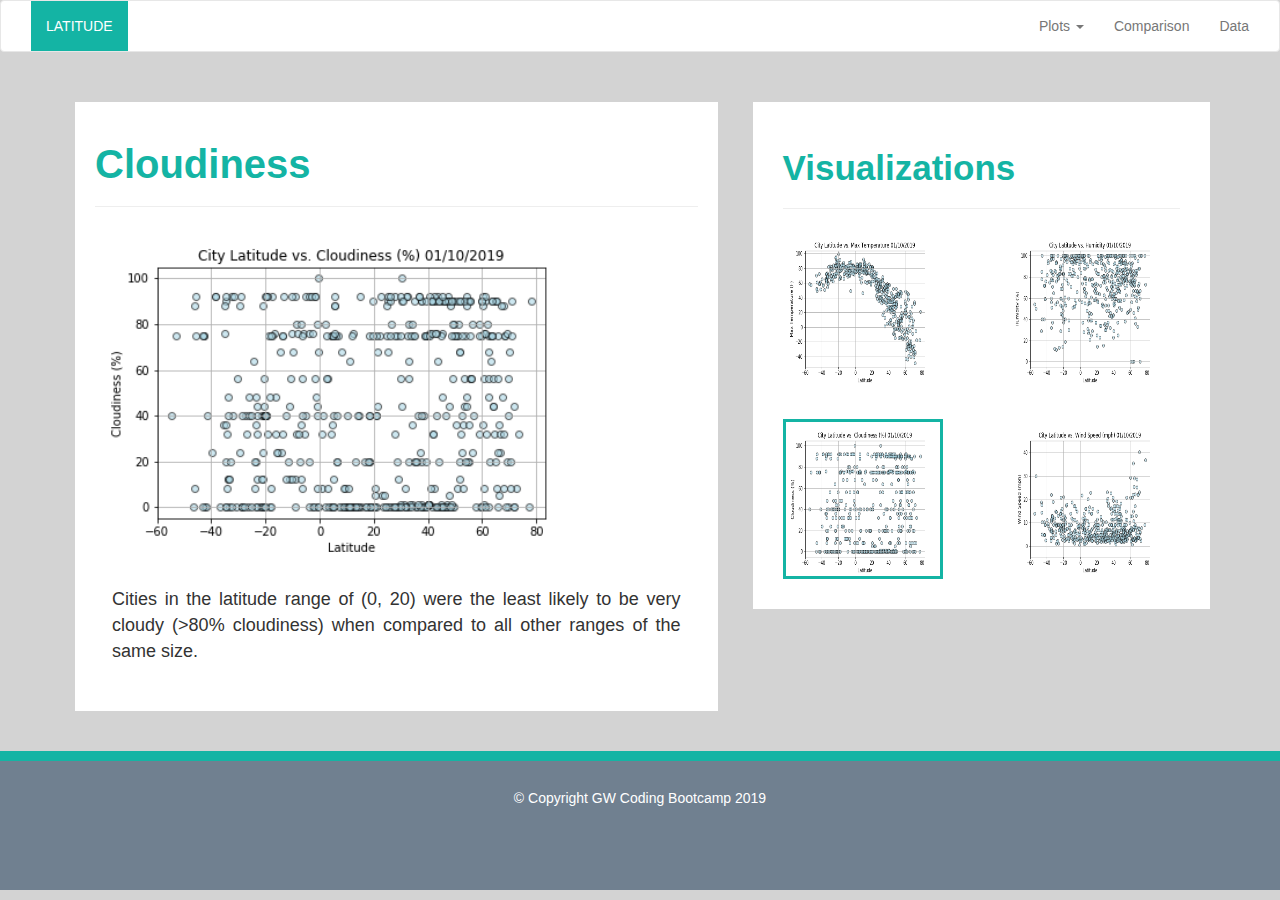
==== Latitude/cloudiness.html @ 416b3da1 "Add files via upload" ====
<!DOCTYPE html>
<html>
<head>
    <meta charset="utf-8" />
    <title>Bootstrap Visualization Dashboard</title>
    <link rel="stylesheet" href="https://maxcdn.bootstrapcdn.com/bootstrap/3.3.7/css/bootstrap.min.css" integrity="sha384-BVYiiSIFeK1dGmJRAkycuHAHRg32OmUcww7on3RYdg4Va+PmSTsz/K68vbdEjh4u" crossorigin="anonymous">
    <link rel="stylesheet" href="styles.css">
    <script src="https://code.jquery.com/jquery-3.2.1.slim.min.js"></script>
    <script src="https://maxcdn.bootstrapcdn.com/bootstrap/4.0.0/js/bootstrap.min.js"></script>
</head>
<body>
    <nav class="navbar navbar-default">
         <div class="container-fluid">
            <!-- Brand and toggle get grouped for better mobile display -->
            <div class="navbar-header">
                <button type="button" class="navbar-toggle collapsed" data-toggle="collapse" data-target="#bs-example-navbar-collapse-1" aria-expanded="false">
                    <span class="sr-only">Toggle navigation</span>
                    <span class="icon-bar"></span>
                    <span class="icon-bar"></span>
                    <span class="icon-bar"></span>
                </button>
            </div>
             <!-- Collect the nav links, and other content for toggling -->
            <div class="collapse navbar-collapse" id="bs-example-navbar-collapse-1">
                <!--left nav link-->
                <ul class="nav navbar-nav">
                    <li class="active">
                        <a href="index.html">LATITUDE
                            <span class="sr-only">(current)</span>
                        </a>
                </ul>
                <!--Right navigation link-->
                <ul class="nav navbar-nav navbar-right">
                    <li class="dropdown">
                        <a class="dropdown-toggle" data-toggle="dropdown" role="button" aria-haspopup="true" aria-expanded="false">Plots
                            <span class="caret"></span></a>
                        <ul class="dropdown-menu">
                            <li><a href="temperature.html">Max Temperature</a></li>
                            <li><a href="humidity.html">Humidity</a></li>
                            <li><a href="cloudiness.html">Cloudiness</a></li>
                            <li><a href="windspeed.html">Wind Speed</a></li>
                        </ul>
                    <li><a href="comparison.html">Comparison</a>
                    <li><a href="data.html">Data</a>
                </ul>
            </div>
            <!-- /.navbar-collapse -->
        </div>
        <!-- /.container-fluid -->
    </nav>
    <div class="container">
        <div class="row">
            <div class="col-md-7">
                <div class="main-box">
                    <h1 class="main-pg-header">Cloudiness</h1>
                    <hr>
                    <div class="summary txt">
                        <img id="result-img" src="Images/Latitude_Cloudiness.png", alt="Latitude vs. Cloudiness">
                        <p>
                            Cities in the latitude range of (0, 20) were the least likely to be very cloudy (>80% cloudiness) when compared to all other ranges of the same size.
                        </p>
                    </div>
                </div>
            </div>
            <div class="col-md-5">
                <div class="side-box">
                <h2 class="main-pg-subheader">Visualizations</h2>
                <hr>
                <div class="sidebar">
                    <a href="temperature.html"><img id="sml-img1" src="Images/Latitude_Temperature.png", alt="Latitude vs. Temperature"></a>
                    <a href="humidity.html"><img id="sml-img2" src="Images/Latitude_Humidity.png", alt="Latitude vs. Humidity"></a>
                    <a href="cloudiness.html"><img id="sml-img3-on" src="Images/Latitude_Cloudiness.png", alt="Latitude vs. Cloudiness"></a>
                    <a href="windspeed.html"><img id="sml-img4" src="Images/Latitude_Wind_Speed.png", alt="Latitude vs. Wind Speed"></a>
                    </div>
                </div>
            </div>
        </div>
    </div>
    <!--Footer-->
    <div class="container-fluid bottom-footer page-footer">
        <div class="row">
            <div class="col text-center"
            <p id="footer-txt">
                &copy; Copyright GW Coding Bootcamp 2019
            </p>
            </div>
        </div>
    </div>
</body>
---- Latitude/styles.css ----
body{
    background-color: lightgray;
}
/*NAV BAR*/
.navbar-default{
    background-color: white;
    color: darkslategrey
}
.navbar-default .navbar-nav .active a{
    background-color: rgb(20, 180, 164);
    color: white;
}

@media(max-width: 768px){
    .navbar-default{
        background-color: white;
        color: darkslategrey;
    }
    .navbar-default .navbar-nav .active a{
        background-color: rgb(20, 180, 164);
        color: white;
    }
}

/* LANDING, TEMPERATURE, HUMIDITY, CLOUDINESS, AND WIND SPEED PAGES*/
h1{
    color: rgb(20, 180, 164);
    font-size: 40px;
    font-family: Arial, Helvetica, sans-serif;
    font-weight: bold
}

h2{
    color: rgb(20, 180, 164);
    font-size: 35px;
    font-family: Arial, Helvetica, sans-serif;
    font-weight: bold
}

#main-img{
    float: left;
    width: 300px;
    margin-right: 20px;
    margin-bottom: 20px;
}

p{
  font-size: 18px;
  padding: 7px;
  margin-top: 20px;
  margin-left: 10px;
  margin-right: 10px;
  margin-bottom: 20px;  
}

.main-box{
    padding: 20px;
    background: white;
    margin-top: 30px;
    margin-left: 5px;
    margin-right: 5px;
    margin-bottom: 20px;
    align-content: center;
    text-align: justify;
    position: relative;
}

.side-box{
    background: white;
    padding-top: 27px;
    padding-bottom: 30px;
    padding-left: 30px;
    padding-right: 30px;
    margin-top: 30px;
    margin-left: 0px;
    margin-right: 0px;
    margin-bottom: 20px;
    align-content: center;
    position: relative;
}

.sidebar{
    position: relative;
    height: 350px;
    width: 385px;
    align-content: center;
}

#sml-img1{
    position: absolute;
    top: 0;
    left: 0;
    height: 160px;
    width: 160px;
    border: 3px solid white;
}

#sml-img1-on{
    position: absolute;
    top: 0;
    left: 0;
    height: 160px;
    width: 160px;
    border: 3px solid rgb(20, 180, 164);
}

#sml-img1:hover{
    border: 3px solid rgb(20, 180, 164);
}

#sml-img2{
    position: absolute;
    top: 0;
    right: 0;
    height: 160px;
    width: 160px;
    border: 3px solid white;
}

#sml-img2-on{
    position: absolute;
    top: 0;
    right: 0;
    height: 160px;
    width: 160px;
    border: 3px solid rgb(20, 180, 164);
}

#sml-img2:hover{
    border: 3px solid rgb(20, 180, 164);
}

#sml-img3{
    position: absolute;
    bottom: 0;
    left: 0;
    height: 160px;
    width: 160px;
    border: 3px solid white;
}

#sml-img3-on{
    position: absolute;
    bottom: 0;
    left: 0;
    height: 160px;
    width: 160px;
    border: 3px solid rgb(20, 180, 164);
}

#sml-img3:hover{
    border: 3px solid rgb(20, 180, 164);
}

#sml-img4{
    position: absolute;
    bottom: 0;
    right: 0;
    height: 160px;
    width: 160px;
    border: 3px solid white;
}

#sml-img4-on{
    position: absolute;
    bottom: 0;
    right: 0;
    height: 160px;
    width: 160px;
    border: 3px solid rgb(20, 180, 164);
}

#sml-img4:hover{
    border: 3px solid rgb(20, 180, 164);
}

@media(max-width: 995px){
    .sidebar{
    position: relative;
    height: 145px;
    width: auto;
    }
    #sml-img1{
        float: left;
        position: relative;
        width: 25%;
        border: 3px solid white;
    }
    #sml-img1-on{
        float: left;
        position: relative;
        width: 25%;
        border: 3px solid rgb(20, 180, 164);
    }
    #sml-img1:hover{
        border: 3px solid rgb(20, 180, 164);
    }
    #sml-img2{
        float: left;
        position: relative;
        width: 25%;
        border: 3px solid white;
    }
    #sml-img2-on{
        float: left;
        position: relative;
        width: 25%;
        border: 3px solid rgb(20, 180, 164);
    }
    #sml-img2:hover{
        border: 3px solid rgb(20, 180, 164);
    }
    #sml-img3{
        float: left;
        position: relative;
        width: 25%;
        border: 3px solid white;
    }
    #sml-img3-on{
        float: left;
        position: relative;
        width: 25%;
        border: 3px solid rgb(20, 180, 164);
    }
    #sml-img3:hover{
        border: 3px solid rgb(20, 180, 164);
    }
    #sml-img4{
        float: left;
        position: relative;
        width: 25%;
        border: 3px solid white;
    }
    #sml-img4-on{
        float: left;
        position: relative;
        width: 25%;
        border: 3px solid rgb(20, 180, 164);
    }
    #sml-img4:hover{
        border: 3px solid rgb(20, 180, 164);
    }
}
/*FOOTER*/
.bottom-footer {
    background-color: slategrey;
    margin-top: 20px;
    padding-top: 25px;
    padding-left: 25px;
    padding-right: 25px;
    padding-bottom: 25px;
    border-top: 10px solid rgb(20, 180, 164);
    line-height: 25px;
}
#footer-txt{
    margin: 0;
    color: white;
}
/*TEMPERATURE, HUMIDITY, CLOUDINESS, WIND SPEED IND. PAGE IMAGE*/
#result-img{
    width: 500px;
    max-width: 100%;
    
}
/*IMAGES ON THE COMPARISON PAGE*/
.center{
    display: block;
    margin-left: auto;
    margin-right: auto;
}

/*TABLE*/
table{
    border-collapse: collapse;
    border: 0;
}

th, td{
    border: 0;
}

@media(max-width: 760px) {
    table{
        overflow-x: scroll;
        display: block;
    }
}
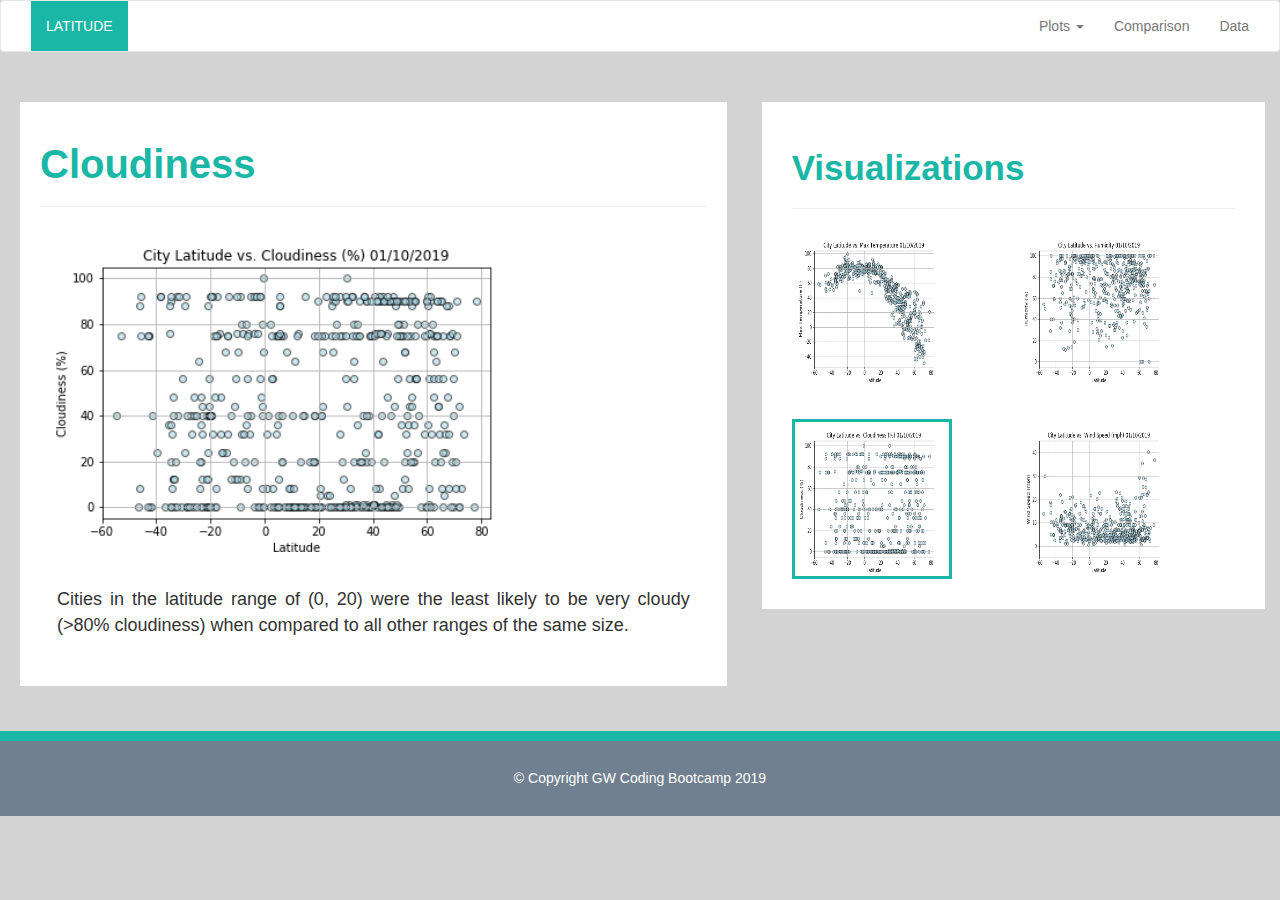
==== commit 8d783a9b: "Add files via upload" ====
--- a/Latitude/cloudiness.html
+++ b/Latitude/cloudiness.html
@@ -1,89 +1,139 @@
 <!DOCTYPE html>
 <html>
-<head>
+  <head>
     <meta charset="utf-8" />
     <title>Bootstrap Visualization Dashboard</title>
-    <link rel="stylesheet" href="https://maxcdn.bootstrapcdn.com/bootstrap/3.3.7/css/bootstrap.min.css" integrity="sha384-BVYiiSIFeK1dGmJRAkycuHAHRg32OmUcww7on3RYdg4Va+PmSTsz/K68vbdEjh4u" crossorigin="anonymous">
-    <link rel="stylesheet" href="styles.css">
+    <link
+      rel="stylesheet"
+      href="https://maxcdn.bootstrapcdn.com/bootstrap/3.3.7/css/bootstrap.min.css"
+      integrity="sha384-BVYiiSIFeK1dGmJRAkycuHAHRg32OmUcww7on3RYdg4Va+PmSTsz/K68vbdEjh4u"
+      crossorigin="anonymous"
+    />
+    <link rel="stylesheet" href="styles.css" />
     <script src="https://code.jquery.com/jquery-3.2.1.slim.min.js"></script>
     <script src="https://maxcdn.bootstrapcdn.com/bootstrap/4.0.0/js/bootstrap.min.js"></script>
-</head>
-<body>
+  </head>
+  <body>
     <nav class="navbar navbar-default">
-         <div class="container-fluid">
-            <!-- Brand and toggle get grouped for better mobile display -->
-            <div class="navbar-header">
-                <button type="button" class="navbar-toggle collapsed" data-toggle="collapse" data-target="#bs-example-navbar-collapse-1" aria-expanded="false">
-                    <span class="sr-only">Toggle navigation</span>
-                    <span class="icon-bar"></span>
-                    <span class="icon-bar"></span>
-                    <span class="icon-bar"></span>
-                </button>
+      <div class="container-fluid">
+        <!-- Brand and toggle get grouped for better mobile display -->
+        <div class="navbar-header">
+          <button
+            type="button"
+            class="navbar-toggle collapsed"
+            data-toggle="collapse"
+            data-target="#bs-example-navbar-collapse-1"
+            aria-expanded="false"
+          >
+            <span class="sr-only">Toggle navigation</span>
+            <span class="icon-bar"></span>
+            <span class="icon-bar"></span>
+            <span class="icon-bar"></span>
+          </button>
+        </div>
+        <!-- Collect the nav links, and other content for toggling -->
+        <div class="collapse navbar-collapse" id="bs-example-navbar-collapse-1">
+          <!--Left nav link-->
+          <ul class="nav navbar-nav">
+            <li class="active">
+              <a href="index.html"
+                >LATITUDE
+                <span class="sr-only">(current)</span>
+              </a>
+            </li>
+          </ul>
+          <!--Right nav link-->
+          <ul class="nav navbar-nav navbar-right">
+            <li class="dropdown">
+              <a
+                class="dropdown-toggle"
+                data-toggle="dropdown"
+                role="button"
+                aria-haspopup="true"
+                aria-expanded="false"
+                >Plots <span class="caret"></span
+              ></a>
+              <ul class="dropdown-menu">
+                <li><a href="temperature.html">Max Temperature</a></li>
+                <li><a href="humidity.html">Humidity</a></li>
+                <li><a href="cloudiness.html">Cloudiness</a></li>
+                <li><a href="windspeed.html">Wind Speed</a></li>
+              </ul>
+            </li>
+            <li><a href="comparison.html">Comparison</a></li>
+            <li><a href="data.html">Data</a></li>
+          </ul>
+        </div>
+        <!-- /.navbar-collapse -->
+      </div>
+      <!-- /.container-fluid -->
+    </nav>
+    <div class="container-fluid">
+      <div class="row">
+        <div class="col-md-7">
+          <div class="main-box">
+            <h1 class="main-pg-header">Cloudiness</h1>
+            <hr />
+            <div class="summary txt">
+              <img
+                id="result-img"
+                src="Images/Latitude_Cloudiness.png"
+                ,
+                alt="Latitude vs. Cloudiness"
+              />
+              <p>
+                Cities in the latitude range of (0, 20) were the least likely to
+                be very cloudy (>80% cloudiness) when compared to all other
+                ranges of the same size.
+              </p>
             </div>
-             <!-- Collect the nav links, and other content for toggling -->
-            <div class="collapse navbar-collapse" id="bs-example-navbar-collapse-1">
-                <!--left nav link-->
-                <ul class="nav navbar-nav">
-                    <li class="active">
-                        <a href="index.html">LATITUDE
-                            <span class="sr-only">(current)</span>
-                        </a>
-                </ul>
-                <!--Right navigation link-->
-                <ul class="nav navbar-nav navbar-right">
-                    <li class="dropdown">
-                        <a class="dropdown-toggle" data-toggle="dropdown" role="button" aria-haspopup="true" aria-expanded="false">Plots
-                            <span class="caret"></span></a>
-                        <ul class="dropdown-menu">
-                            <li><a href="temperature.html">Max Temperature</a></li>
-                            <li><a href="humidity.html">Humidity</a></li>
-                            <li><a href="cloudiness.html">Cloudiness</a></li>
-                            <li><a href="windspeed.html">Wind Speed</a></li>
-                        </ul>
-                    <li><a href="comparison.html">Comparison</a>
-                    <li><a href="data.html">Data</a>
-                </ul>
+          </div>
+        </div>
+        <div class="col-md-5">
+          <div class="side-box">
+            <h2 class="main-pg-subheader">Visualizations</h2>
+            <hr />
+            <div class="sidebar">
+              <a href="temperature.html"
+                ><img
+                  id="sml-img1"
+                  src="Images/Latitude_Temperature.png"
+                  ,
+                  alt="Latitude vs. Temperature"
+              /></a>
+              <a href="humidity.html"
+                ><img
+                  id="sml-img2"
+                  src="Images/Latitude_Humidity.png"
+                  ,
+                  alt="Latitude vs. Humidity"
+              /></a>
+              <a href="cloudiness.html"
+                ><img
+                  id="sml-img3-on"
+                  src="Images/Latitude_Cloudiness.png"
+                  ,
+                  alt="Latitude vs. Cloudiness"
+              /></a>
+              <a href="windspeed.html"
+                ><img
+                  id="sml-img4"
+                  src="Images/Latitude_Wind_Speed.png"
+                  ,
+                  alt="Latitude vs. Wind Speed"
+              /></a>
             </div>
-            <!-- /.navbar-collapse -->
+          </div>
         </div>
-        <!-- /.container-fluid -->
-    </nav>
-    <div class="container">
-        <div class="row">
-            <div class="col-md-7">
-                <div class="main-box">
-                    <h1 class="main-pg-header">Cloudiness</h1>
-                    <hr>
-                    <div class="summary txt">
-                        <img id="result-img" src="Images/Latitude_Cloudiness.png", alt="Latitude vs. Cloudiness">
-                        <p>
-                            Cities in the latitude range of (0, 20) were the least likely to be very cloudy (>80% cloudiness) when compared to all other ranges of the same size.
-                        </p>
-                    </div>
-                </div>
-            </div>
-            <div class="col-md-5">
-                <div class="side-box">
-                <h2 class="main-pg-subheader">Visualizations</h2>
-                <hr>
-                <div class="sidebar">
-                    <a href="temperature.html"><img id="sml-img1" src="Images/Latitude_Temperature.png", alt="Latitude vs. Temperature"></a>
-                    <a href="humidity.html"><img id="sml-img2" src="Images/Latitude_Humidity.png", alt="Latitude vs. Humidity"></a>
-                    <a href="cloudiness.html"><img id="sml-img3-on" src="Images/Latitude_Cloudiness.png", alt="Latitude vs. Cloudiness"></a>
-                    <a href="windspeed.html"><img id="sml-img4" src="Images/Latitude_Wind_Speed.png", alt="Latitude vs. Wind Speed"></a>
-                    </div>
-                </div>
-            </div>
-        </div>
+      </div>
     </div>
     <!--Footer-->
-    <div class="container-fluid bottom-footer page-footer">
-        <div class="row">
-            <div class="col text-center"
-            <p id="footer-txt">
-                &copy; Copyright GW Coding Bootcamp 2019
-            </p>
-            </div>
+    <div class="container-fluid main-footer page-footer">
+      <div class="row">
+        <div class="col text-center" id="footer-txt">
+          &copy; Copyright GW Coding Bootcamp 2019
         </div>
+      </div>
     </div>
-</body>+  </body>
+</html>--- a/Latitude/styles.css
+++ b/Latitude/styles.css
@@ -1,287 +1,291 @@
-body{
-    background-color: lightgray;
-}
-/*NAV BAR*/
-.navbar-default{
+body {
+  background-color: lightgray;
+}
+/*MAIN NAVIGATION BAR*/
+.navbar-default {
+  background-color: white;
+  color: darkslategrey;
+}
+.navbar-default .navbar-nav .active a {
+  background-color: rgb(26, 182, 166);
+  color: white;
+}
+
+@media (max-width: 768px) {
+  .navbar-default {
     background-color: white;
-    color: darkslategrey
-}
-.navbar-default .navbar-nav .active a{
-    background-color: rgb(20, 180, 164);
+    color: darkslategrey;
+  }
+  .navbar-default .navbar-nav .active a {
+    background-color: rgb(26, 182, 166);
     color: white;
-}
-
-@media(max-width: 768px){
-    .navbar-default{
-        background-color: white;
-        color: darkslategrey;
-    }
-    .navbar-default .navbar-nav .active a{
-        background-color: rgb(20, 180, 164);
-        color: white;
-    }
-}
-
-/* LANDING, TEMPERATURE, HUMIDITY, CLOUDINESS, AND WIND SPEED PAGES*/
-h1{
-    color: rgb(20, 180, 164);
-    font-size: 40px;
-    font-family: Arial, Helvetica, sans-serif;
-    font-weight: bold
-}
-
-h2{
-    color: rgb(20, 180, 164);
-    font-size: 35px;
-    font-family: Arial, Helvetica, sans-serif;
-    font-weight: bold
-}
-
-#main-img{
-    float: left;
-    width: 300px;
-    margin-right: 20px;
-    margin-bottom: 20px;
-}
-
-p{
+  }
+}
+
+/* INDEX, MAX TEMPERATURE, HUMIDITY, CLOUDINESS, AND WIND SPEED */
+p {
   font-size: 18px;
   padding: 7px;
   margin-top: 20px;
   margin-left: 10px;
   margin-right: 10px;
-  margin-bottom: 20px;  
-}
-
-.main-box{
-    padding: 20px;
-    background: white;
-    margin-top: 30px;
-    margin-left: 5px;
-    margin-right: 5px;
-    margin-bottom: 20px;
-    align-content: center;
-    text-align: justify;
-    position: relative;
-}
-
-.side-box{
-    background: white;
-    padding-top: 27px;
-    padding-bottom: 30px;
-    padding-left: 30px;
-    padding-right: 30px;
-    margin-top: 30px;
-    margin-left: 0px;
-    margin-right: 0px;
-    margin-bottom: 20px;
-    align-content: center;
-    position: relative;
-}
-
-.sidebar{
-    position: relative;
-    height: 350px;
-    width: 385px;
-    align-content: center;
-}
-
-#sml-img1{
-    position: absolute;
-    top: 0;
-    left: 0;
-    height: 160px;
-    width: 160px;
-    border: 3px solid white;
-}
-
-#sml-img1-on{
-    position: absolute;
-    top: 0;
-    left: 0;
-    height: 160px;
-    width: 160px;
-    border: 3px solid rgb(20, 180, 164);
-}
-
-#sml-img1:hover{
-    border: 3px solid rgb(20, 180, 164);
-}
-
-#sml-img2{
-    position: absolute;
-    top: 0;
-    right: 0;
-    height: 160px;
-    width: 160px;
-    border: 3px solid white;
-}
-
-#sml-img2-on{
-    position: absolute;
-    top: 0;
-    right: 0;
-    height: 160px;
-    width: 160px;
-    border: 3px solid rgb(20, 180, 164);
-}
-
-#sml-img2:hover{
-    border: 3px solid rgb(20, 180, 164);
-}
-
-#sml-img3{
-    position: absolute;
-    bottom: 0;
-    left: 0;
-    height: 160px;
-    width: 160px;
-    border: 3px solid white;
-}
-
-#sml-img3-on{
-    position: absolute;
-    bottom: 0;
-    left: 0;
-    height: 160px;
-    width: 160px;
-    border: 3px solid rgb(20, 180, 164);
-}
-
-#sml-img3:hover{
-    border: 3px solid rgb(20, 180, 164);
-}
-
-#sml-img4{
-    position: absolute;
-    bottom: 0;
-    right: 0;
-    height: 160px;
-    width: 160px;
-    border: 3px solid white;
-}
-
-#sml-img4-on{
-    position: absolute;
-    bottom: 0;
-    right: 0;
-    height: 160px;
-    width: 160px;
-    border: 3px solid rgb(20, 180, 164);
-}
-
-#sml-img4:hover{
-    border: 3px solid rgb(20, 180, 164);
-}
-
-@media(max-width: 995px){
-    .sidebar{
+  margin-bottom: 20px;
+}
+
+#result-img {
+  width: 500px;
+  max-width: 100%;
+}
+
+h1 {
+  color: rgb(26, 182, 166);
+  font-size: 40px;
+  font-family: Arial, Helvetica, sans-serif;
+  font-weight: bold;
+}
+
+h2 {
+  color: rgb(26, 182, 166);
+  font-size: 35px;
+  font-family: Arial, Helvetica, sans-serif;
+  font-weight: bold;
+}
+
+#main-img {
+  float: left;
+  width: 300px;
+  margin-right: 20px;
+  margin-bottom: 20px;
+}
+
+.main-box {
+  padding: 20px;
+  background: white;
+  margin-top: 30px;
+  margin-left: 5px;
+  margin-right: 5px;
+  margin-bottom: 20px;
+  align-content: center;
+  text-align: justify;
+  position: relative;
+}
+
+.side-box {
+  background: white;
+  padding-top: 27px;
+  padding-bottom: 30px;
+  padding-left: 30px;
+  padding-right: 30px;
+  margin-top: 30px;
+  margin-left: 0px;
+  margin-right: 0px;
+  margin-bottom: 20px;
+  align-content: center;
+  position: relative;
+}
+
+.sidebar {
+  position: relative;
+  height: 350px;
+  width: 385px;
+  align-content: center;
+}
+
+#sml-img1 {
+  position: absolute;
+  top: 0;
+  left: 0;
+  height: 160px;
+  width: 160px;
+  border: 3px solid white;
+}
+
+#sml-img1-on {
+  position: absolute;
+  top: 0;
+  left: 0;
+  height: 160px;
+  width: 160px;
+  border: 3px solid rgb(26, 182, 166);
+}
+
+#sml-img1:hover {
+  border: 3px solid rgb(26, 182, 166);
+}
+
+#sml-img2 {
+  position: absolute;
+  top: 0;
+  right: 0;
+  height: 160px;
+  width: 160px;
+  border: 3px solid white;
+}
+
+#sml-img2-on {
+  position: absolute;
+  top: 0;
+  right: 0;
+  height: 160px;
+  width: 160px;
+  border: 3px solid rgb(26, 182, 166);
+}
+
+#sml-img2:hover {
+  border: 3px solid rgb(26, 182, 166);
+}
+
+#sml-img3 {
+  position: absolute;
+  bottom: 0;
+  left: 0;
+  height: 160px;
+  width: 160px;
+  border: 3px solid white;
+}
+
+#sml-img3-on {
+  position: absolute;
+  bottom: 0;
+  left: 0;
+  height: 160px;
+  width: 160px;
+  border: 3px solid rgb(26, 182, 166);
+}
+
+#sml-img3:hover {
+  border: 3px solid rgb(26, 182, 166);
+}
+
+#sml-img4 {
+  position: absolute;
+  bottom: 0;
+  right: 0;
+  height: 160px;
+  width: 160px;
+  border: 3px solid white;
+}
+
+#sml-img4-on {
+  position: absolute;
+  bottom: 0;
+  right: 0;
+  height: 160px;
+  width: 160px;
+  border: 3px solid rgb(26, 182, 166);
+}
+
+#sml-img4:hover {
+  border: 3px solid rgb(26, 182, 166);
+}
+
+@media (max-width: 995px) {
+  .sidebar {
     position: relative;
     height: 145px;
     width: auto;
-    }
-    #sml-img1{
-        float: left;
-        position: relative;
-        width: 25%;
-        border: 3px solid white;
-    }
-    #sml-img1-on{
-        float: left;
-        position: relative;
-        width: 25%;
-        border: 3px solid rgb(20, 180, 164);
-    }
-    #sml-img1:hover{
-        border: 3px solid rgb(20, 180, 164);
-    }
-    #sml-img2{
-        float: left;
-        position: relative;
-        width: 25%;
-        border: 3px solid white;
-    }
-    #sml-img2-on{
-        float: left;
-        position: relative;
-        width: 25%;
-        border: 3px solid rgb(20, 180, 164);
-    }
-    #sml-img2:hover{
-        border: 3px solid rgb(20, 180, 164);
-    }
-    #sml-img3{
-        float: left;
-        position: relative;
-        width: 25%;
-        border: 3px solid white;
-    }
-    #sml-img3-on{
-        float: left;
-        position: relative;
-        width: 25%;
-        border: 3px solid rgb(20, 180, 164);
-    }
-    #sml-img3:hover{
-        border: 3px solid rgb(20, 180, 164);
-    }
-    #sml-img4{
-        float: left;
-        position: relative;
-        width: 25%;
-        border: 3px solid white;
-    }
-    #sml-img4-on{
-        float: left;
-        position: relative;
-        width: 25%;
-        border: 3px solid rgb(20, 180, 164);
-    }
-    #sml-img4:hover{
-        border: 3px solid rgb(20, 180, 164);
-    }
-}
+  }
+  #sml-img1 {
+    float: left;
+    position: relative;
+    width: 25%;
+    border: 3px solid white;
+  }
+  #sml-img1-on {
+    float: left;
+    position: relative;
+    width: 25%;
+    border: 3px solid rgb(26, 182, 166);
+  }
+  #sml-img1:hover {
+    border: 3px solid rgb(26, 182, 166);
+  }
+  #sml-img2 {
+    float: left;
+    position: relative;
+    width: 25%;
+    border: 3px solid white;
+  }
+  #sml-img2-on {
+    float: left;
+    position: relative;
+    width: 25%;
+    border: 3px solid rgb(26, 182, 166);
+  }
+  #sml-img2:hover {
+    border: 3px solid rgb(26, 182, 166);
+  }
+  #sml-img3 {
+    float: left;
+    position: relative;
+    width: 25%;
+    border: 3px solid white;
+  }
+  #sml-img3-on {
+    float: left;
+    position: relative;
+    width: 25%;
+    border: 3px solid rgb(26, 182, 166);
+  }
+  #sml-img3:hover {
+    border: 3px solid rgb(26, 182, 166);
+  }
+  #sml-img4 {
+    float: left;
+    position: relative;
+    width: 25%;
+    border: 3px solid white;
+  }
+  #sml-img4-on {
+    float: left;
+    position: relative;
+    width: 25%;
+    border: 3px solid rgb(26, 182, 166);
+  }
+  #sml-img4:hover {
+    border: 3px solid rgb(26, 182, 166);
+  }
+}
+
 /*FOOTER*/
-.bottom-footer {
-    background-color: slategrey;
-    margin-top: 20px;
-    padding-top: 25px;
-    padding-left: 25px;
-    padding-right: 25px;
-    padding-bottom: 25px;
-    border-top: 10px solid rgb(20, 180, 164);
-    line-height: 25px;
-}
-#footer-txt{
-    margin: 0;
-    color: white;
-}
-/*TEMPERATURE, HUMIDITY, CLOUDINESS, WIND SPEED IND. PAGE IMAGE*/
-#result-img{
-    width: 500px;
-    max-width: 100%;
-    
-}
-/*IMAGES ON THE COMPARISON PAGE*/
-.center{
+.main-footer {
+  background-color: slategrey;
+  margin-top: 25px;
+  padding-top: 25px;
+  padding-left: 25px;
+  padding-right: 25px;
+  padding-bottom: 25px;
+  border-top: 10px solid rgb(26, 182, 166);
+  line-height: 25px;
+}
+
+#footer-txt {
+  margin: 0;
+  color: white;
+}
+
+/*COMPARISON PAGE*/
+.center {
+  display: block;
+  margin-left: auto;
+  margin-right: auto;
+}
+
+/*DATA TABLE*/
+table {
+  border-collapse: collapse;
+  border: 0;
+}
+
+th,
+td {
+  border: 0;
+  padding: 5px;
+}
+
+@media (max-width: 760px) {
+  table {
+    overflow-x: scroll;
     display: block;
-    margin-left: auto;
-    margin-right: auto;
-}
-
-/*TABLE*/
-table{
-    border-collapse: collapse;
-    border: 0;
-}
-
-th, td{
-    border: 0;
-}
-
-@media(max-width: 760px) {
-    table{
-        overflow-x: scroll;
-        display: block;
-    }
-}+  }
+}
